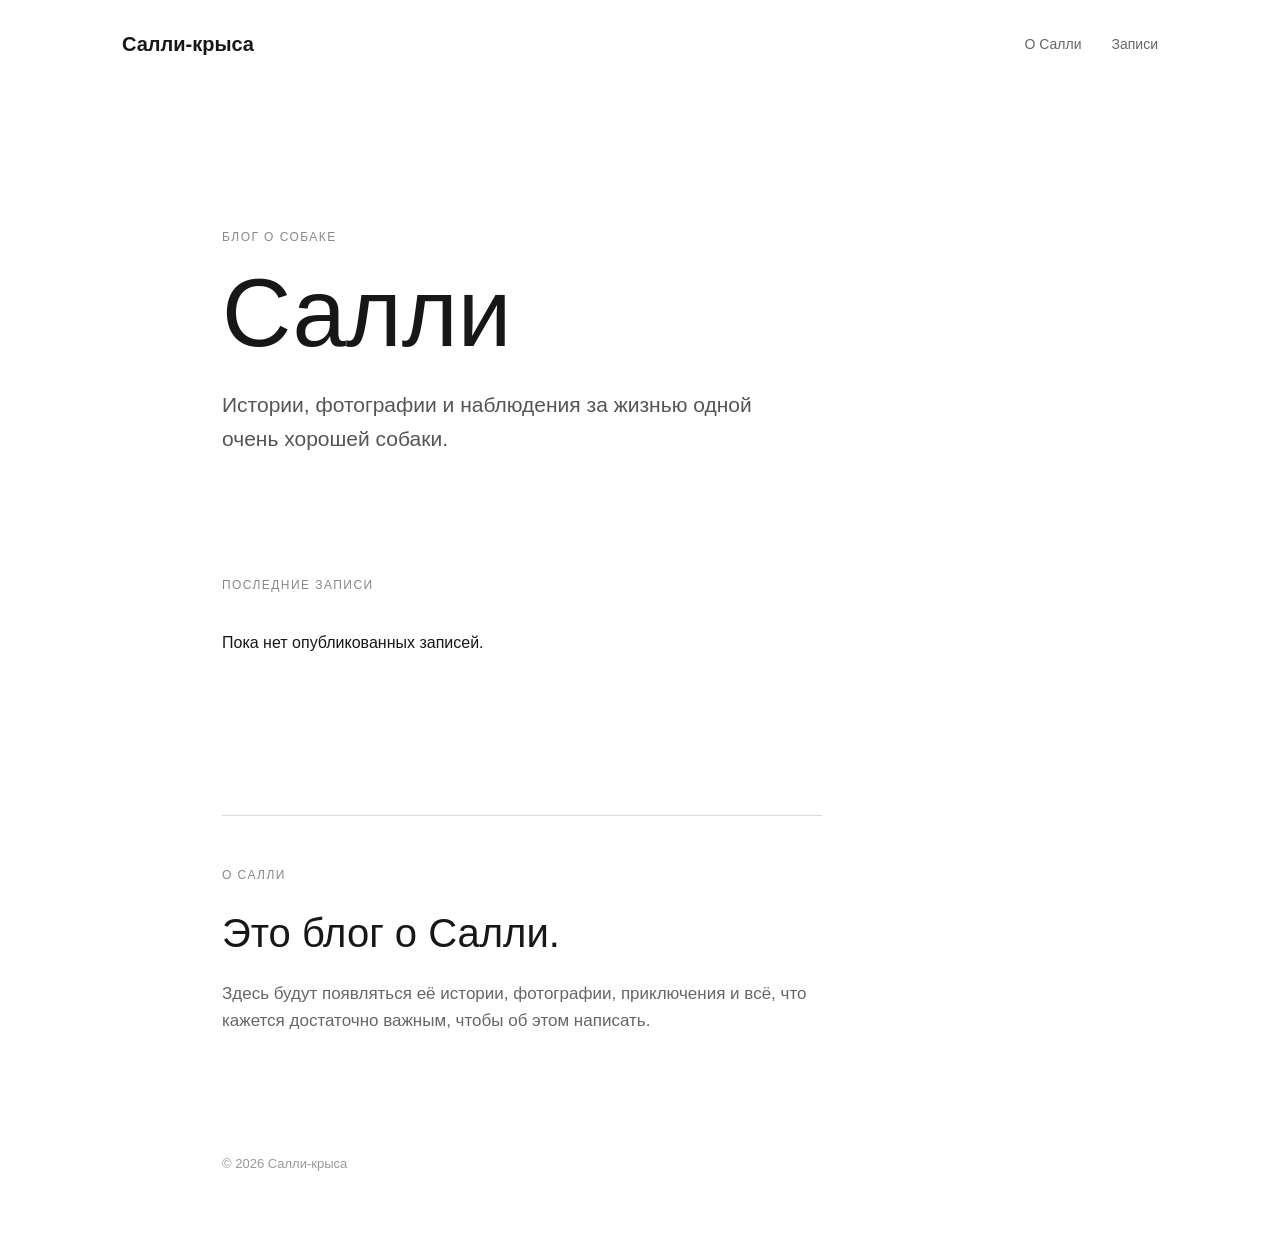
==== index.html @ 8c9eab7b "Initial commit" ====
<!DOCTYPE html>
<html lang="ru">

<head>
    <meta charset="UTF-8">
    <meta name="viewport" content="width=device-width, initial-scale=1.0">

    <title>Салли — блог о собаке | Истории, фотографии и приключения</title>

    <meta
        name="description"
        content="Блог о Салли — одной очень хорошей собаке. Истории, фотографии, приключения и наблюдения за её жизнью."
    >

    <meta property="og:type" content="website">
    <meta property="og:title" content="Салли — блог о собаке">
    <meta
        property="og:description"
        content="Истории, фотографии и приключения одной очень хорошей собаки."
    >
    <meta property="og:image" content="sally.jpg">

    <meta name="twitter:card" content="summary_large_image">
    <meta name="twitter:title" content="Салли — блог о собаке">
    <meta
        name="twitter:description"
        content="Истории, фотографии и приключения одной очень хорошей собаки."
    >
    <meta name="twitter:image" content="sally.jpg">

    <link rel="stylesheet" href="style.css">
</head>

<body>

    <header class="header">

        <a href="index.html" class="logo">
            Салли-крыса
        </a>

        <nav>
            <a href="#about">О Салли</a>
            <a href="#posts">Записи</a>
        </nav>

    </header>


    <main>

        <section class="hero">

            <p class="eyebrow">
                Блог о собаке
            </p>

            <h1>
                Салли
            </h1>

            <p class="intro">
                Истории, фотографии и наблюдения
                за жизнью одной очень хорошей собаки.
            </p>

        </section>


        <section id="posts">

            <div class="section-heading">
                <p class="eyebrow">
                    Последние записи
                </p>
            </div>

            <div id="posts-list" class="posts">
                <!-- Статьи появятся здесь автоматически -->
            </div>

        </section>


        <section id="about" class="about">

            <p class="eyebrow">
                О Салли
            </p>

            <h2>
                Это блог о Салли.
            </h2>

            <p>
                Здесь будут появляться её истории,
                фотографии, приключения и всё, что
                кажется достаточно важным, чтобы
                об этом написать.
            </p>

        </section>

    </main>


    <footer>
        <p>© 2026 Салли-крыса</p>
    </footer>


    <script src="script.js"></script>

</body>

</html>
---- style.css ----
* {
    box-sizing: border-box;
    margin: 0;
    padding: 0;
}

html {
    scroll-behavior: smooth;
}

body {
    font-family: -apple-system, BlinkMacSystemFont, "Helvetica Neue", Arial, sans-serif;
    color: #171717;
    background: #ffffff;
    line-height: 1.6;
}


/* =========================
   HEADER
   ========================= */

.header {
    max-width: 1100px;
    margin: 0 auto;
    padding: 28px 32px;

    display: flex;
    justify-content: space-between;
    align-items: center;
}

.logo {
    color: #171717;
    text-decoration: none;

    font-size: 20px;
    font-weight: 600;
}

nav {
    display: flex;
    gap: 30px;
}

nav a {
    color: #666;
    text-decoration: none;

    font-size: 14px;

    transition: color 0.2s ease;
}

nav a:hover {
    color: #171717;
}


/* =========================
   MAIN
   ========================= */

main {
    max-width: 900px;
    margin: 0 auto;
    padding: 60px 32px;
}


/* =========================
   HERO
   ========================= */

.hero {
    padding: 80px 0 120px;
    max-width: 700px;
}

.eyebrow,
.date {
    color: #888;

    font-size: 12px;

    text-transform: uppercase;
    letter-spacing: 0.12em;
}

.hero h1 {
    font-size: 96px;
    line-height: 0.95;
    font-weight: 500;

    margin: 20px 0 30px;
}

.intro {
    color: #555;

    font-size: 21px;

    max-width: 560px;
}


/* =========================
   SECTION
   ========================= */

.section-heading {
    margin-bottom: 35px;
}


/* =========================
   POSTS
   ========================= */

.posts {
    display: flex;
    flex-direction: column;

    gap: 70px;
}

.post {
    display: grid;

    grid-template-columns: 300px 1fr;

    gap: 45px;

    align-items: center;
}

.post-image {
    display: block;

    height: 230px;

    overflow: hidden;

    background: #f2f2f2;
}

.post-image img {
    width: 100%;
    height: 100%;

    object-fit: cover;

    display: block;

    transition: transform 0.4s ease;
}

.post-image:hover img {
    transform: scale(1.04);
}

.post h2 {
    font-size: 30px;

    font-weight: 500;

    margin: 12px 0;
}

.post h2 a {
    color: #171717;
    text-decoration: none;
}

.post-content > p:not(.date) {
    color: #666;

    margin-bottom: 20px;
}

.read-more {
    color: #171717;

    text-decoration: none;

    font-size: 14px;

    font-weight: 500;
}

.read-more:hover {
    text-decoration: underline;
}


/* =========================
   ABOUT
   ========================= */

.about {
    max-width: 600px;

    margin-top: 160px;

    padding-top: 50px;

    border-top: 1px solid #ddd;
}

.about h2 {
    font-size: 40px;

    font-weight: 500;

    margin: 15px 0;
}

.about p:last-child {
    color: #666;

    font-size: 17px;
}


/* =========================
   ARTICLE
   ========================= */

.article-header {
    max-width: 700px;

    padding: 70px 0 50px;
}

.article-header h1 {
    font-size: 64px;

    line-height: 1.05;

    font-weight: 500;

    margin-top: 20px;
}

.article-image {
    width: 100%;

    max-height: 600px;

    object-fit: cover;

    display: block;
}

.article-text {
    max-width: 650px;

    margin: 60px auto;

    font-size: 19px;
}

.article-text p {
    margin-bottom: 25px;
}

.back-link {
    display: inline-block;

    color: #171717;

    text-decoration: none;

    font-size: 14px;

    margin-bottom: 80px;
}

.back-link:hover {
    text-decoration: underline;
}


/* =========================
   FOOTER
   ========================= */

footer {
    max-width: 900px;

    margin: 0 auto;

    padding: 60px 32px;

    color: #999;

    font-size: 13px;
}


/* =========================
   ADMIN FORM
   ========================= */

#article-form {
    display: flex;
    flex-direction: column;

    width: 100%;
    max-width: 1000px;

    gap: 24px;
}

#article-form > label {
    display: flex;
    flex-direction: column;

    width: 100%;

    gap: 8px;

    font-size: 18px;
    font-weight: 500;
}

#article-form input,
#article-form textarea {
    width: 100%;

    box-sizing: border-box;

    font-family: inherit;
    font-size: 18px;
}

#article-form input {
    min-height: 52px;

    padding: 12px 16px;

    border: 1px solid #ccc;
    border-radius: 8px;

    background: #fff;
}

#article-form textarea {
    padding: 12px 16px;

    border: 1px solid #ccc;
    border-radius: 8px;

    resize: vertical;

    background: #fff;
}

#article-form input:focus,
#article-form textarea:focus {
    outline: none;

    border-color: #999;
}


/* =========================
   IMAGE
   ========================= */

#article-form #image {
    width: 100%;
}

#article-form small {
    font-size: 14px;

    color: #777;
}

.image-preview {
    width: 100%;

    margin-top: 8px;
}


/* =========================
   EDITOR
   ========================= */

.editor-toolbar {
    display: flex;

    flex-wrap: wrap;

    gap: 6px;

    margin-top: 8px;

    padding: 10px;

    border: 1px solid #ddd;
    border-bottom: none;

    border-radius: 8px 8px 0 0;

    background: #f7f7f7;
}

.editor-toolbar button {
    min-width: 36px;
    height: 34px;

    padding: 0 10px;

    border: 1px solid #ddd;
    border-radius: 6px;

    background: white;

    cursor: pointer;

    font-family: inherit;
    font-size: 14px;
}

.editor-toolbar button:hover {
    background: #f0f0f0;
}

.toolbar-divider {
    width: 1px;
    height: 28px;

    background: #ddd;

    margin: 3px 4px;
}

.rich-editor {
    width: 100%;

    min-height: 400px;

    padding: 16px;

    border: 1px solid #ddd;
    border-radius: 0 0 8px 8px;

    background: white;

    font-family: inherit;
    font-size: 16px;
    line-height: 1.7;

    outline: none;
}

.rich-editor:focus {
    border-color: #999;
}

.rich-editor:empty::before {
    content: attr(data-placeholder);

    color: #999;
}

.rich-editor h2,
.rich-editor h3 {
    margin-top: 1.5em;
    margin-bottom: 0.5em;
}

.rich-editor ul,
.rich-editor ol {
    padding-left: 24px;
}

.rich-editor a {
    text-decoration: underline;
}


/* =========================
   ADMIN ARTICLES
   ========================= */

.admin-articles {
    margin-top: 80px;

    padding-top: 50px;

    border-top: 1px solid #ddd;
}

#articles-list {
    margin-top: 25px;
}


/* =========================
   MOBILE
   ========================= */

@media (max-width: 700px) {

    .header {
        padding: 22px;
    }

    nav {
        gap: 16px;
    }

    main {
        padding: 40px 22px;
    }

    .hero {
        padding: 50px 0 80px;
    }

    .hero h1 {
        font-size: 64px;
    }

    .intro {
        font-size: 18px;
    }

    .post {
        grid-template-columns: 1fr;

        gap: 25px;
    }

    .post-image {
        height: 260px;
    }

    .article-header h1 {
        font-size: 45px;
    }

    .about {
        margin-top: 100px;
    }

    /* ADMIN */

    #article-form {
        max-width: 100%;
    }

    #article-form input,
    #article-form textarea {
        font-size: 16px;
    }

    .rich-editor {
        min-height: 300px;
    }
}

/* BUTTON ОПУБЛИКОВАТЬ */
#article-form > button[type="submit"] {
    width: 100%;
    min-height: 50px;
    padding: 16px 24px;

    font-size: 20px;
    font-weight: 500;

    border: 1px solid #8f958f;
    border-radius: 8px;

    background: #8f958f;
    color: rgb(0, 0, 0);

    cursor: pointer;
}
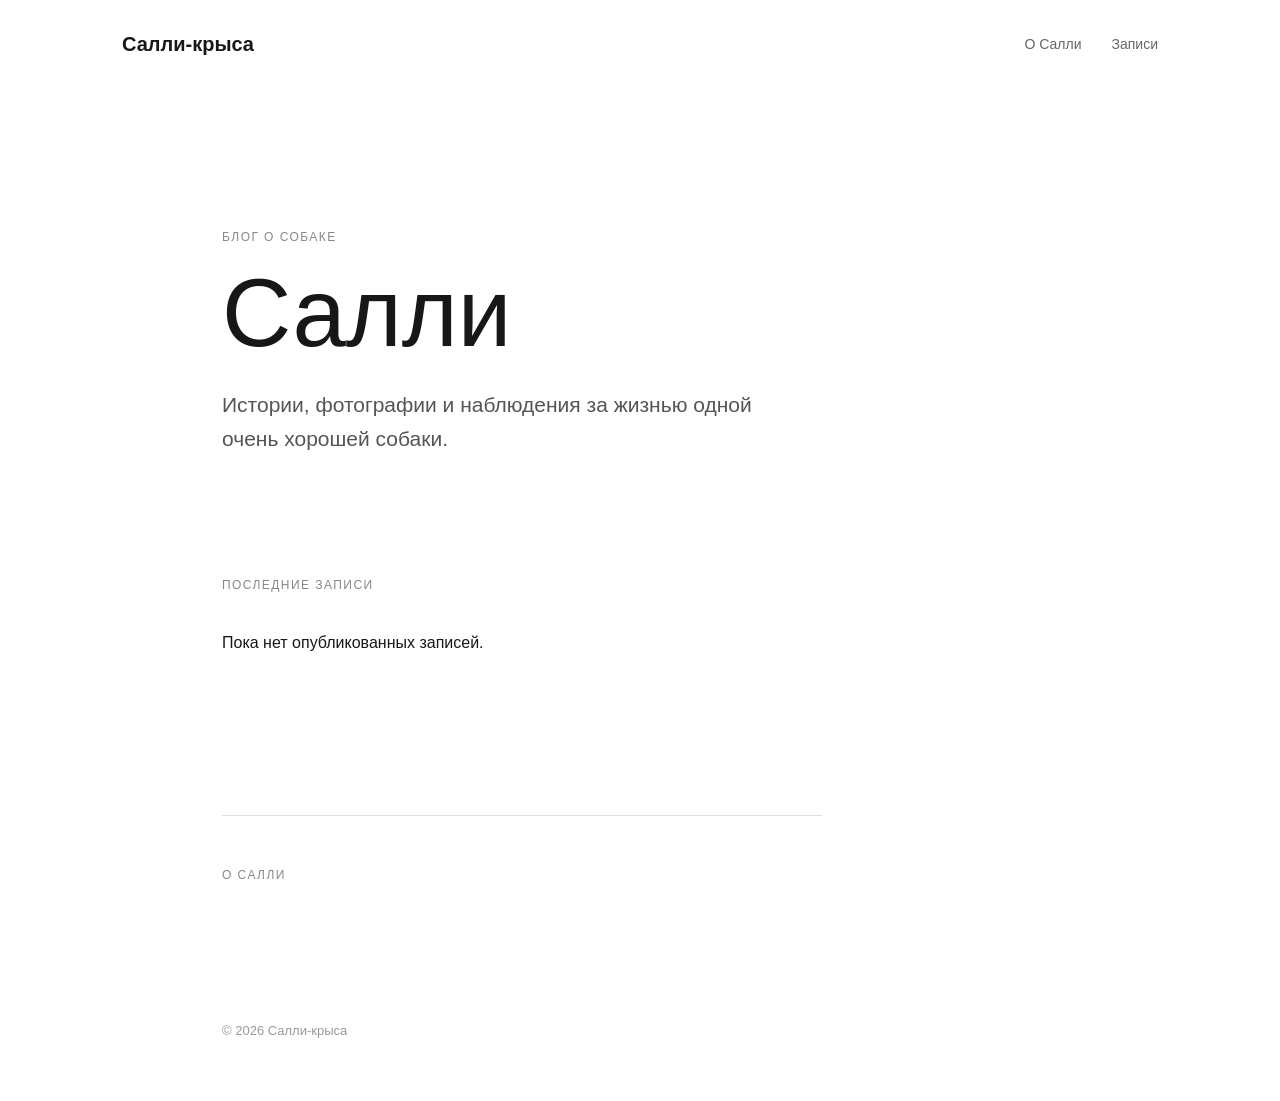
==== commit 4a528544: "Add editable Sally information" ====
--- a/index.html
+++ b/index.html
@@ -84,22 +84,15 @@
 
         <section id="about" class="about">
 
-            <p class="eyebrow">
-                О Салли
-            </p>
+    <p class="eyebrow">
+        О Салли
+    </p>
 
-            <h2>
-                Это блог о Салли.
-            </h2>
+    <h2 id="about-title"></h2>
 
-            <p>
-                Здесь будут появляться её истории,
-                фотографии, приключения и всё, что
-                кажется достаточно важным, чтобы
-                об этом написать.
-            </p>
+    <p id="about-text"></p>
 
-        </section>
+</section>
 
     </main>
 
@@ -113,4 +106,4 @@
 
 </body>
 
-</html>+</html>
--- a/style.css
+++ b/style.css
@@ -580,4 +580,95 @@
     color: rgb(0, 0, 0);
 
     cursor: pointer;
-}+}
+/* =========================
+   О САЛЛИ — АДМИНКА
+   ========================= */
+
+.admin-about {
+    margin-top: 40px;
+    padding-top: 32px;
+    border-top: 1px solid #ddd;
+}
+
+.admin-about .eyebrow {
+    margin-bottom: 10px;
+}
+
+.admin-about h2 {
+    margin-bottom: 28px;
+}
+
+.admin-about label {
+    display: block;
+    margin-bottom: 24px;
+    font-size: 18px;
+    font-weight: 500;
+}
+
+.admin-about input,
+.admin-about textarea {
+    display: block;
+    width: 100%;
+    box-sizing: border-box;
+
+    margin-top: 10px;
+    padding: 16px 18px;
+
+    border: 1px solid #ccc;
+    border-radius: 12px;
+
+    background: #fff;
+
+    font-family: inherit;
+    font-size: 18px;
+    line-height: 1.5;
+
+    outline: none;
+}
+
+.admin-about input:focus,
+.admin-about textarea:focus {
+    border-color: #999;
+}
+
+.admin-about textarea {
+    min-height: 150px;
+    resize: vertical;
+}
+
+.admin-about small {
+    display: block;
+    margin-top: 8px;
+
+    font-size: 14px;
+    line-height: 1.4;
+    color: #777;
+}
+
+#save-about {
+    display: block;
+    width: 100%;
+
+    margin-top: 8px;
+    padding: 16px 20px;
+
+    border: none;
+    border-radius: 12px;
+
+    background: #999;
+    color: #000;
+
+    font-family: inherit;
+    font-size: 18px;
+    cursor: pointer;
+}
+
+#save-about:hover {
+    background: #888;
+}
+
+#about-message {
+    margin-top: 16px;
+    font-size: 16px;
+}
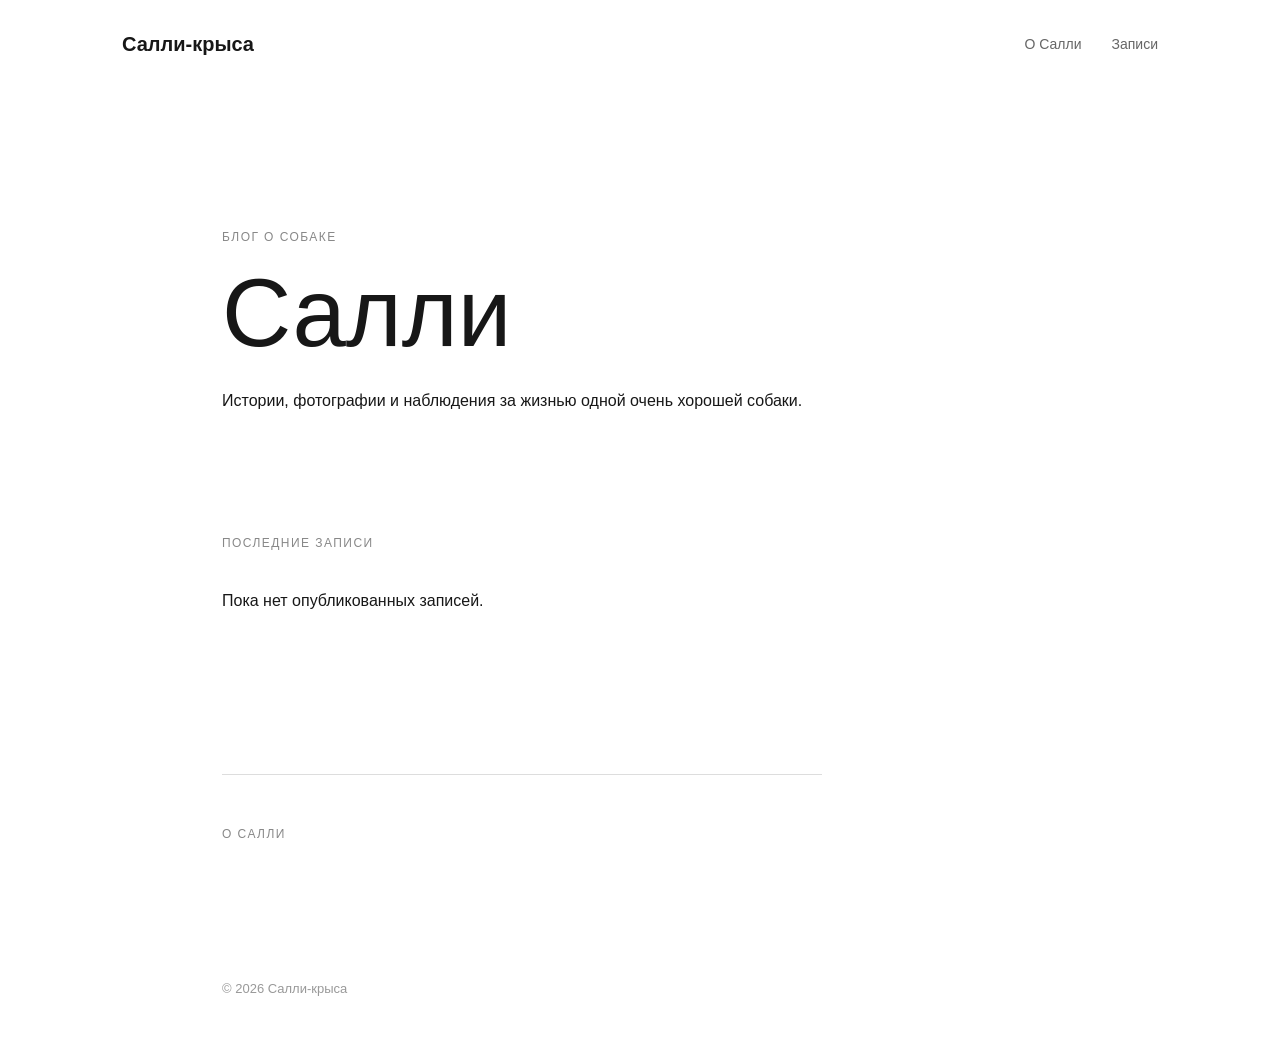
==== commit 4c5b040a: "Connect editable hero to homepage" ====
--- a/index.html
+++ b/index.html
@@ -29,6 +29,28 @@
     <meta name="twitter:image" content="sally.jpg">
 
     <link rel="stylesheet" href="style.css">
+<!-- Yandex.Metrika counter -->
+<script type="text/javascript">
+    (function(m,e,t,r,i,k,a){
+        m[i]=m[i]||function(){(m[i].a=m[i].a||[]).push(arguments)};
+        m[i].l=1*new Date();
+        for (var j = 0; j < document.scripts.length; j++) {if (document.scripts[j].src === r) { return; }}
+        k=e.createElement(t),a=e.getElementsByTagName(t)[0],k.async=1,k.src=r,a.parentNode.insertBefore(k,a)
+    })(window, document,'script','https://mc.yandex.ru/metrika/tag.js?id=112793246', 'ym');
+
+    ym(112793246, 'init', {ssr:true, webvisor:true, clickmap:true, ecommerce:"dataLayer", referrer: document.referrer, url: location.href, accurateTrackBounce:true, trackLinks:true});
+</script>
+<noscript>
+    <div>
+        <img
+            src="https://mc.yandex.ru/watch/112793246"
+            style="position:absolute; left:-9999px;"
+            alt=""
+        />
+    </div>
+</noscript>
+
+<!-- /Yandex.Metrika counter -->
 </head>
 
 <body>
@@ -51,18 +73,18 @@
 
         <section class="hero">
 
-            <p class="eyebrow">
-                Блог о собаке
-            </p>
+            <p class="eyebrow" id="hero-label">
+    БЛОГ О СОБАКЕ
+</p>
 
-            <h1>
-                Салли
-            </h1>
+<h1 id="hero-title">
+    Салли
+</h1>
 
-            <p class="intro">
-                Истории, фотографии и наблюдения
-                за жизнью одной очень хорошей собаки.
-            </p>
+<p id="hero-text">
+    Истории, фотографии и наблюдения за жизнью одной
+    очень хорошей собаки.
+</p>
 
         </section>
 
--- a/style.css
+++ b/style.css
@@ -672,3 +672,88 @@
     margin-top: 16px;
     font-size: 16px;
 }
+#about-text {
+    white-space: pre-line;
+}
+/* =========================
+   ГЛАВНЫЙ ЭКРАН — АДМИНКА
+   ========================= */
+
+.admin-hero {
+    margin-top: 40px;
+    padding-top: 32px;
+    border-top: 1px solid #ddd;
+}
+
+.admin-hero .eyebrow {
+    margin-bottom: 10px;
+}
+
+.admin-hero h2 {
+    margin-bottom: 28px;
+}
+
+.admin-hero label {
+    display: block;
+    margin-bottom: 24px;
+    font-size: 18px;
+    font-weight: 500;
+}
+
+.admin-hero input,
+.admin-hero textarea {
+    display: block;
+    width: 100%;
+    box-sizing: border-box;
+
+    margin-top: 10px;
+    padding: 16px 18px;
+
+    border: 1px solid #ccc;
+    border-radius: 12px;
+
+    background: #fff;
+
+    font-family: inherit;
+    font-size: 18px;
+    line-height: 1.5;
+
+    outline: none;
+}
+
+.admin-hero input:focus,
+.admin-hero textarea:focus {
+    border-color: #999;
+}
+
+.admin-hero textarea {
+    min-height: 120px;
+    resize: vertical;
+}
+
+#save-hero {
+    display: block;
+    width: 100%;
+
+    margin-top: 8px;
+    padding: 16px 20px;
+
+    border: none;
+    border-radius: 12px;
+
+    background: #999;
+    color: #000;
+
+    font-family: inherit;
+    font-size: 18px;
+    cursor: pointer;
+}
+
+#save-hero:hover {
+    background: #888;
+}
+
+#hero-message {
+    margin-top: 16px;
+    font-size: 16px;
+}
